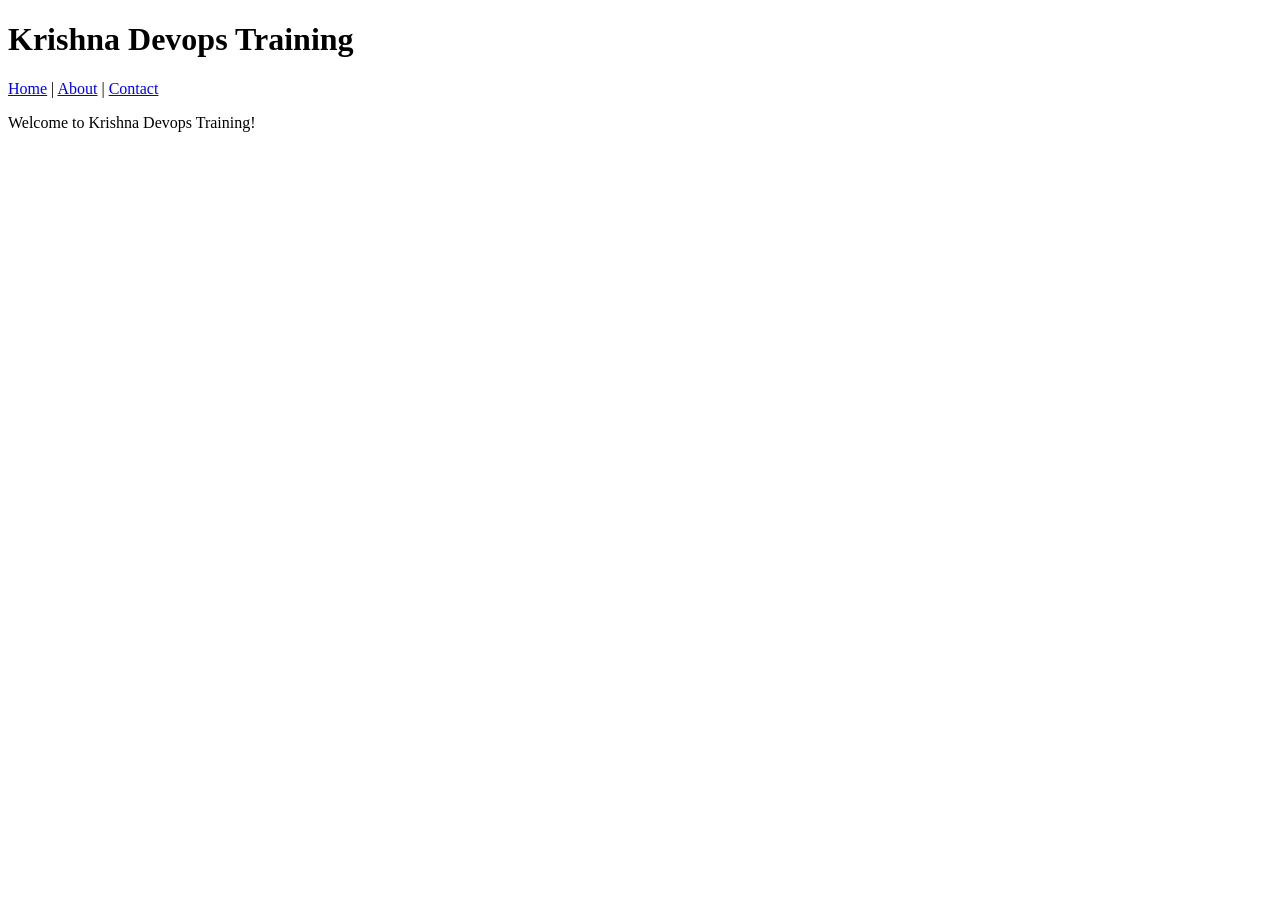
==== src/main/resources/templates/index.html @ 68c7fe11 "simple java application" ====
<!DOCTYPE html>
<html xmlns:th="http://www.thymeleaf.org">
<head>
    <title>Krishna Devops Training</title>
</head>
<body>
    <h1>Krishna Devops Training</h1>
    <nav>
        <a href="/">Home</a> |
        <a href="/about">About</a> |
        <a href="/contact">Contact</a>
    </nav>
    <p>Welcome to Krishna Devops Training!</p>
</body>
</html>
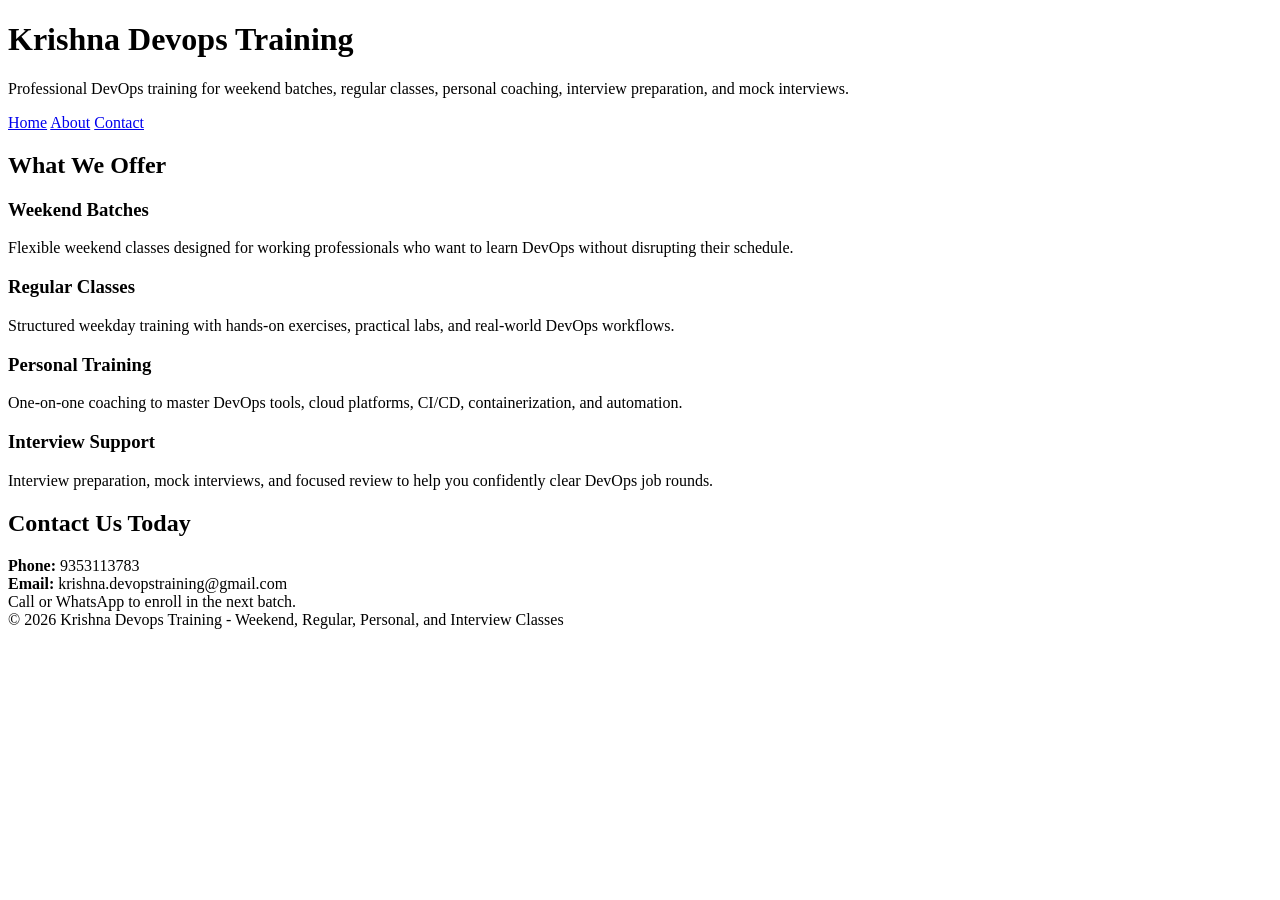
==== commit d1cea208: "updated" ====
--- a/src/main/resources/templates/index.html
+++ b/src/main/resources/templates/index.html
@@ -1,15 +1,57 @@
-<!DOCTYPE html>
+﻿<!DOCTYPE html>
 <html xmlns:th="http://www.thymeleaf.org">
 <head>
+    <meta charset="UTF-8">
+    <meta name="viewport" content="width=device-width, initial-scale=1.0">
     <title>Krishna Devops Training</title>
+    <link rel="stylesheet" href="/css/style.css">
 </head>
 <body>
-    <h1>Krishna Devops Training</h1>
-    <nav>
-        <a href="/">Home</a> |
-        <a href="/about">About</a> |
-        <a href="/contact">Contact</a>
-    </nav>
-    <p>Welcome to Krishna Devops Training!</p>
+    <header>
+        <div class="container">
+            <h1>Krishna Devops Training</h1>
+            <p>Professional DevOps training for weekend batches, regular classes, personal coaching, interview preparation, and mock interviews.</p>
+            <nav>
+                <a href="/">Home</a>
+                <a href="/about">About</a>
+                <a href="/contact">Contact</a>
+            </nav>
+        </div>
+    </header>
+
+    <section class="container">
+        <h2 class="section-title">What We Offer</h2>
+        <div class="cards">
+            <div class="card">
+                <h3>Weekend Batches</h3>
+                <p>Flexible weekend classes designed for working professionals who want to learn DevOps without disrupting their schedule.</p>
+            </div>
+            <div class="card">
+                <h3>Regular Classes</h3>
+                <p>Structured weekday training with hands-on exercises, practical labs, and real-world DevOps workflows.</p>
+            </div>
+            <div class="card">
+                <h3>Personal Training</h3>
+                <p>One-on-one coaching to master DevOps tools, cloud platforms, CI/CD, containerization, and automation.</p>
+            </div>
+            <div class="card">
+                <h3>Interview Support</h3>
+                <p>Interview preparation, mock interviews, and focused review to help you confidently clear DevOps job rounds.</p>
+            </div>
+        </div>
+
+        <div class="cta-box">
+            <h2>Contact Us Today</h2>
+            <div class="contact-details">
+                <div><strong>Phone:</strong> 9353113783</div>
+                <div><strong>Email:</strong> krishna.devopstraining@gmail.com</div>
+                <div>Call or WhatsApp to enroll in the next batch.</div>
+            </div>
+        </div>
+    </section>
+
+    <footer>
+        &copy; 2026 Krishna Devops Training - Weekend, Regular, Personal, and Interview Classes
+    </footer>
 </body>
-</html>+</html>
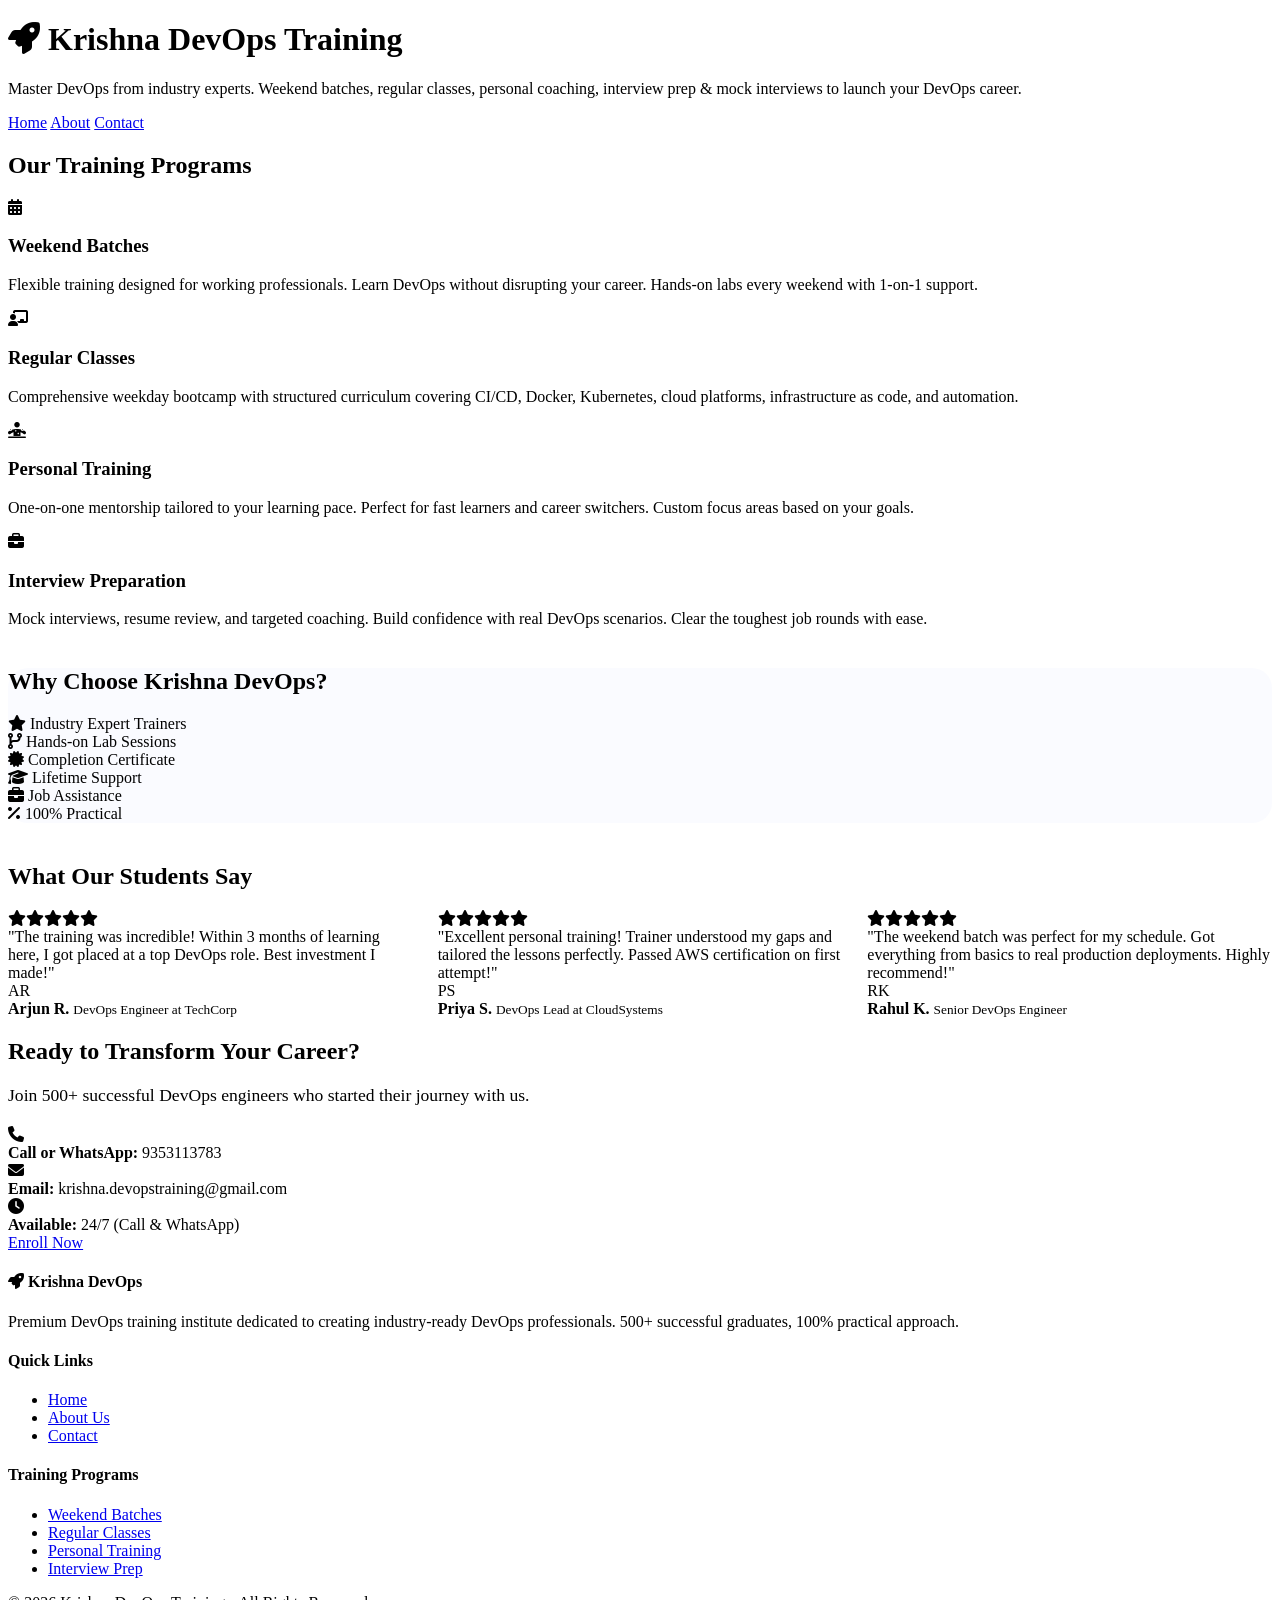
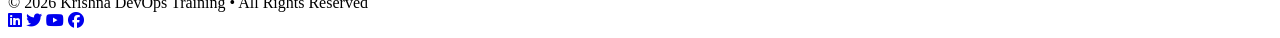
==== commit 5e076a1e: "update rich text" ====
--- a/src/main/resources/templates/index.html
+++ b/src/main/resources/templates/index.html
@@ -3,14 +3,15 @@
 <head>
     <meta charset="UTF-8">
     <meta name="viewport" content="width=device-width, initial-scale=1.0">
-    <title>Krishna Devops Training</title>
+    <title>Krishna Devops Training - Professional DevOps Courses</title>
+    <link rel="stylesheet" href="https://cdnjs.cloudflare.com/ajax/libs/font-awesome/6.4.0/css/all.min.css">
     <link rel="stylesheet" href="/css/style.css">
 </head>
 <body>
     <header>
         <div class="container">
-            <h1>Krishna Devops Training</h1>
-            <p>Professional DevOps training for weekend batches, regular classes, personal coaching, interview preparation, and mock interviews.</p>
+            <h1><i class="fas fa-rocket"></i> Krishna DevOps Training</h1>
+            <p>Master DevOps from industry experts. Weekend batches, regular classes, personal coaching, interview prep & mock interviews to launch your DevOps career.</p>
             <nav>
                 <a href="/">Home</a>
                 <a href="/about">About</a>
@@ -20,38 +21,153 @@
     </header>
 
     <section class="container">
-        <h2 class="section-title">What We Offer</h2>
+        <h2 class="section-title">Our Training Programs</h2>
         <div class="cards">
             <div class="card">
+                <div class="card-icon"><i class="fas fa-calendar-days"></i></div>
                 <h3>Weekend Batches</h3>
-                <p>Flexible weekend classes designed for working professionals who want to learn DevOps without disrupting their schedule.</p>
+                <p>Flexible training designed for working professionals. Learn DevOps without disrupting your career. Hands-on labs every weekend with 1-on-1 support.</p>
             </div>
             <div class="card">
+                <div class="card-icon"><i class="fas fa-chalkboard-user"></i></div>
                 <h3>Regular Classes</h3>
-                <p>Structured weekday training with hands-on exercises, practical labs, and real-world DevOps workflows.</p>
+                <p>Comprehensive weekday bootcamp with structured curriculum covering CI/CD, Docker, Kubernetes, cloud platforms, infrastructure as code, and automation.</p>
             </div>
             <div class="card">
+                <div class="card-icon"><i class="fas fa-person-dots-from-line"></i></div>
                 <h3>Personal Training</h3>
-                <p>One-on-one coaching to master DevOps tools, cloud platforms, CI/CD, containerization, and automation.</p>
+                <p>One-on-one mentorship tailored to your learning pace. Perfect for fast learners and career switchers. Custom focus areas based on your goals.</p>
             </div>
             <div class="card">
-                <h3>Interview Support</h3>
-                <p>Interview preparation, mock interviews, and focused review to help you confidently clear DevOps job rounds.</p>
-            </div>
-        </div>
-
-        <div class="cta-box">
-            <h2>Contact Us Today</h2>
-            <div class="contact-details">
-                <div><strong>Phone:</strong> 9353113783</div>
-                <div><strong>Email:</strong> krishna.devopstraining@gmail.com</div>
-                <div>Call or WhatsApp to enroll in the next batch.</div>
+                <div class="card-icon"><i class="fas fa-briefcase"></i></div>
+                <h3>Interview Preparation</h3>
+                <p>Mock interviews, resume review, and targeted coaching. Build confidence with real DevOps scenarios. Clear the toughest job rounds with ease.</p>
             </div>
         </div>
     </section>
 
+    <section class="container" style="background: rgba(102, 126, 234, 0.03); border-radius: 20px; margin: 40px 0;">
+        <h2 class="section-title">Why Choose Krishna DevOps?</h2>
+        <div class="features-grid">
+            <div class="feature-item">
+                <i class="fas fa-star"></i>
+                <span>Industry Expert Trainers</span>
+            </div>
+            <div class="feature-item">
+                <i class="fas fa-code-branch"></i>
+                <span>Hands-on Lab Sessions</span>
+            </div>
+            <div class="feature-item">
+                <i class="fas fa-certificate"></i>
+                <span>Completion Certificate</span>
+            </div>
+            <div class="feature-item">
+                <i class="fas fa-graduation-cap"></i>
+                <span>Lifetime Support</span>
+            </div>
+            <div class="feature-item">
+                <i class="fas fa-briefcase"></i>
+                <span>Job Assistance</span>
+            </div>
+            <div class="feature-item">
+                <i class="fas fa-percentage"></i>
+                <span>100% Practical</span>
+            </div>
+        </div>
+    </section>
+
+    <section class="container">
+        <h2 class="section-title">What Our Students Say</h2>
+        <div style="display: grid; grid-template-columns: repeat(auto-fit, minmax(300px, 1fr)); gap: 25px;">
+            <div class="testimonial">
+                <div class="stars"><i class="fas fa-star"></i><i class="fas fa-star"></i><i class="fas fa-star"></i><i class="fas fa-star"></i><i class="fas fa-star"></i></div>
+                <div class="testimonial-text">"The training was incredible! Within 3 months of learning here, I got placed at a top DevOps role. Best investment I made!"</div>
+                <div class="testimonial-author">
+                    <div class="testimonial-author-avatar">AR</div>
+                    <div class="testimonial-author-info">
+                        <strong>Arjun R.</strong>
+                        <small>DevOps Engineer at TechCorp</small>
+                    </div>
+                </div>
+            </div>
+            <div class="testimonial">
+                <div class="stars"><i class="fas fa-star"></i><i class="fas fa-star"></i><i class="fas fa-star"></i><i class="fas fa-star"></i><i class="fas fa-star"></i></div>
+                <div class="testimonial-text">"Excellent personal training! Trainer understood my gaps and tailored the lessons perfectly. Passed AWS certification on first attempt!"</div>
+                <div class="testimonial-author">
+                    <div class="testimonial-author-avatar">PS</div>
+                    <div class="testimonial-author-info">
+                        <strong>Priya S.</strong>
+                        <small>DevOps Lead at CloudSystems</small>
+                    </div>
+                </div>
+            </div>
+            <div class="testimonial">
+                <div class="stars"><i class="fas fa-star"></i><i class="fas fa-star"></i><i class="fas fa-star"></i><i class="fas fa-star"></i><i class="fas fa-star"></i></div>
+                <div class="testimonial-text">"The weekend batch was perfect for my schedule. Got everything from basics to real production deployments. Highly recommend!"</div>
+                <div class="testimonial-author">
+                    <div class="testimonial-author-avatar">RK</div>
+                    <div class="testimonial-author-info">
+                        <strong>Rahul K.</strong>
+                        <small>Senior DevOps Engineer</small>
+                    </div>
+                </div>
+            </div>
+        </div>
+    </section>
+
+    <section class="cta-box">
+        <h2>Ready to Transform Your Career?</h2>
+        <p style="font-size: 1.1rem; margin: 20px 0;">Join 500+ successful DevOps engineers who started their journey with us.</p>
+        <div class="contact-details">
+            <div class="contact-item">
+                <i class="fas fa-phone"></i>
+                <div><strong>Call or WhatsApp:</strong> 9353113783</div>
+            </div>
+            <div class="contact-item">
+                <i class="fas fa-envelope"></i>
+                <div><strong>Email:</strong> krishna.devopstraining@gmail.com</div>
+            </div>
+            <div class="contact-item">
+                <i class="fas fa-clock"></i>
+                <div><strong>Available:</strong> 24/7 (Call & WhatsApp)</div>
+            </div>
+        </div>
+        <a href="/contact" class="cta-button">Enroll Now</a>
+    </section>
+
     <footer>
-        &copy; 2026 Krishna Devops Training - Weekend, Regular, Personal, and Interview Classes
+        <div class="footer-content">
+            <div class="footer-section">
+                <h4><i class="fas fa-rocket"></i> Krishna DevOps</h4>
+                <p>Premium DevOps training institute dedicated to creating industry-ready DevOps professionals. 500+ successful graduates, 100% practical approach.</p>
+            </div>
+            <div class="footer-section">
+                <h4>Quick Links</h4>
+                <ul class="footer-links">
+                    <li><a href="/">Home</a></li>
+                    <li><a href="/about">About Us</a></li>
+                    <li><a href="/contact">Contact</a></li>
+                </ul>
+            </div>
+            <div class="footer-section">
+                <h4>Training Programs</h4>
+                <ul class="footer-links">
+                    <li><a href="#">Weekend Batches</a></li>
+                    <li><a href="#">Regular Classes</a></li>
+                    <li><a href="#">Personal Training</a></li>
+                    <li><a href="#">Interview Prep</a></li>
+                </ul>
+            </div>
+        </div>
+        <div class="footer-bottom">
+            <div>© 2026 Krishna DevOps Training • All Rights Reserved</div>
+            <div class="social-links">
+                <a href="#" title="LinkedIn"><i class="fab fa-linkedin"></i></a>
+                <a href="#" title="Twitter"><i class="fab fa-twitter"></i></a>
+                <a href="#" title="YouTube"><i class="fab fa-youtube"></i></a>
+                <a href="#" title="Facebook"><i class="fab fa-facebook"></i></a>
+            </div>
+        </div>
     </footer>
 </body>
 </html>
